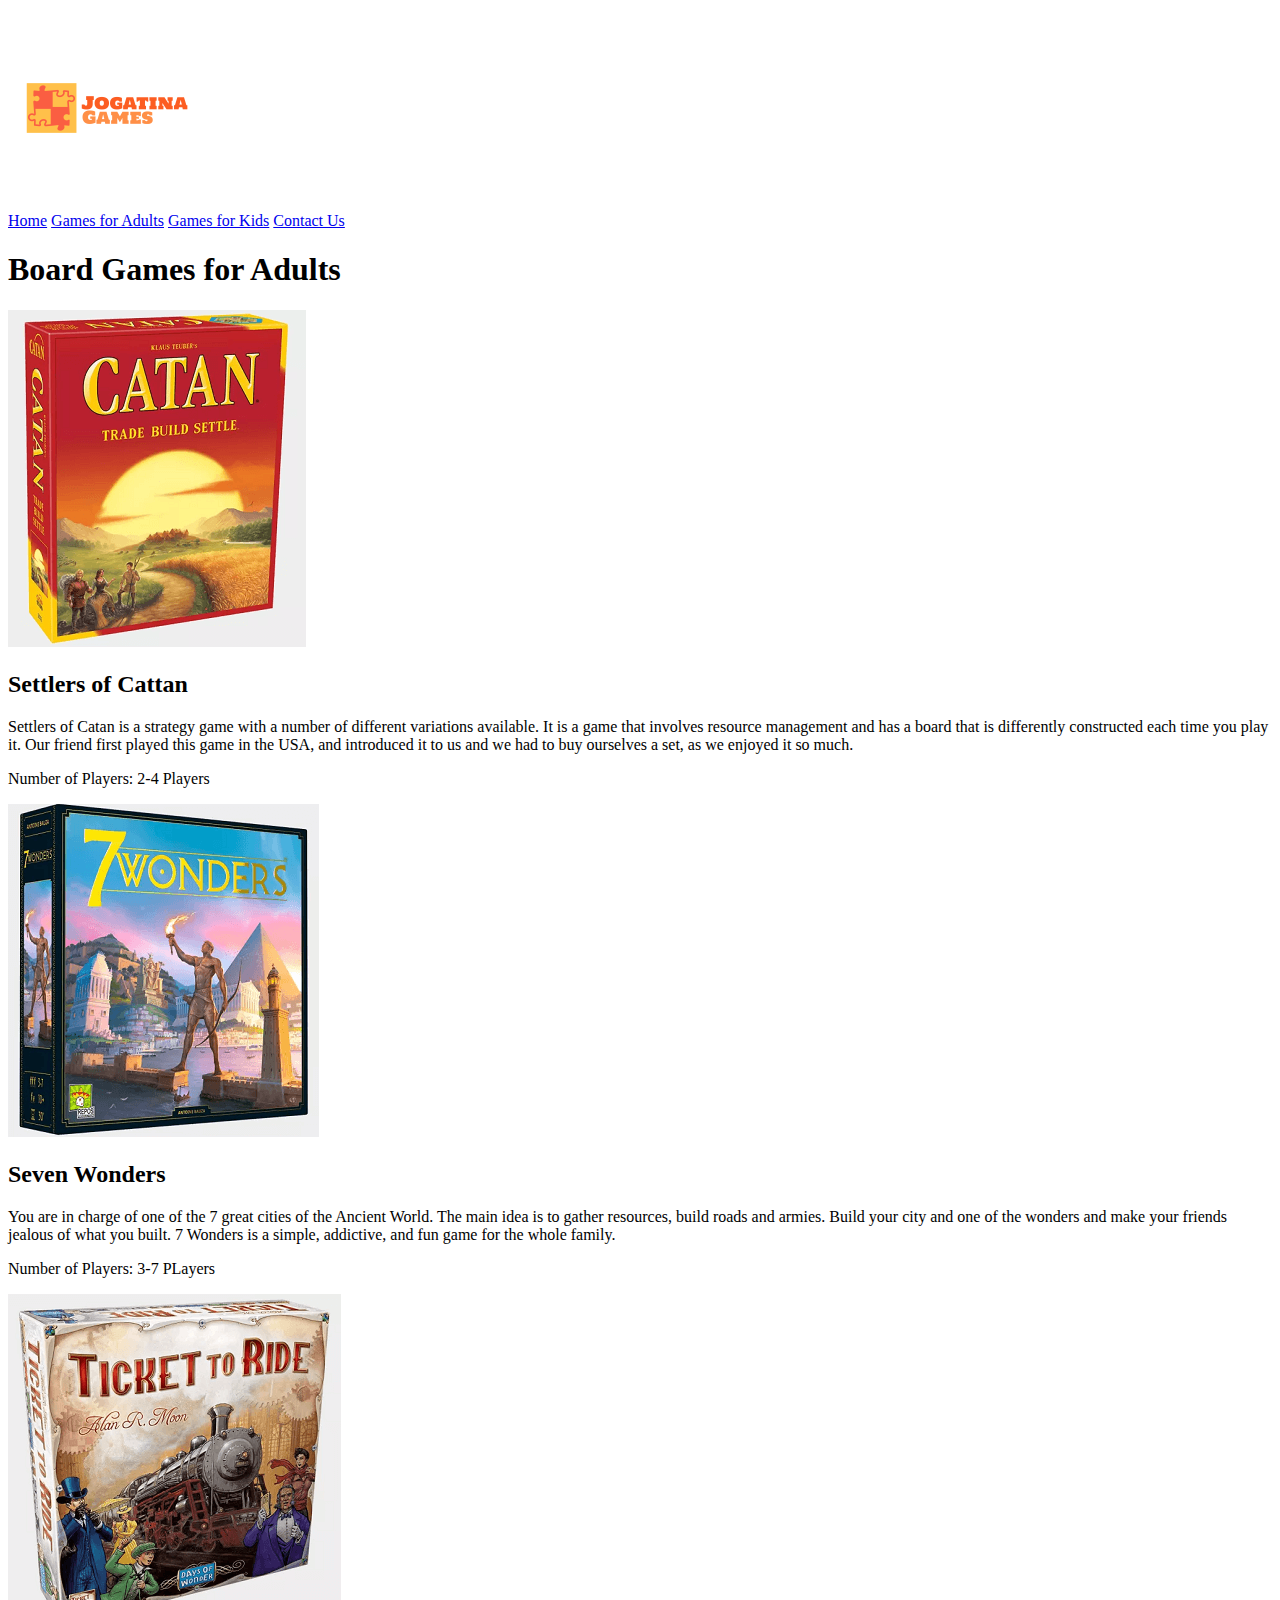
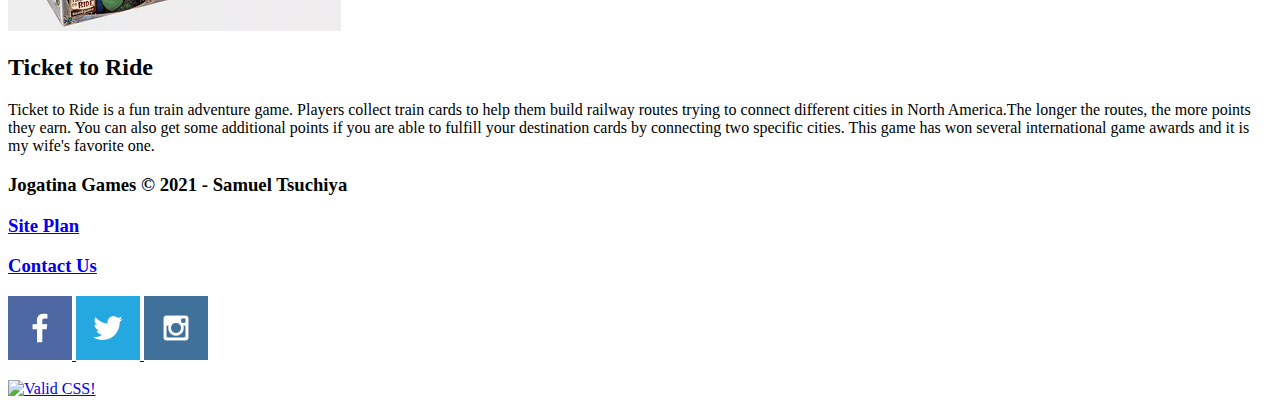
==== adultsgames.html @ c6856bd0 "html files" ====
<!DOCTYPE html>
<html lang="en">
<head>
    <link rel="stylesheet" href="styles/style.css">
    <meta charset="UTF-8">
    <meta http-equiv="X-UA-Compatible" content="IE=edge">
    <meta name="viewport" content="width=device-width, initial-scale=1.0">
    <title>Jogatina Games</title>
</head>
<body>
<div id="content"></div>
    <header>
        <div id="logo"></div>
        <a id="logo_link" href="index.html">
            <img class="logo" src="images/jogatinalogo.png" alt="Jogatina Logo">
        </a>
            <nav>
                <a href="index.html">Home</a>
                <a href="adultsgames.html">Games for Adults</a>
                <a href="kidsgames.html">Games for Kids</a>
                <a href="contactus.html">Contact Us</a>
            </nav>
    </header>
   
    <main class="adultgames-grid">
        <h1 class="adult-title">Board Games for Adults</h1>
        <img class="game1-img" src="images/catan.png" alt="catan">
        <div class="game1-text">
        <h2>Settlers of Cattan</h2>
        <p>Settlers of Catan is a strategy game with a number of different variations available. It is a game that 
            involves resource management and has a board that is differently constructed each time you play it. Our 
            friend first played this game in the USA, and introduced it to us and we had to buy ourselves a set, 
            as we enjoyed it so much.
        </p>
        <p>Number of Players: 2-4 Players
        </p>
        </div>

        <img class="game2-img" src="images/7wonders.png" alt="7 wonders">
        <div class="game2-text">
        <h2>Seven Wonders</h2>
        <p>You are in charge of one of the 7 great cities of the Ancient World. The main idea is to gather 
            resources, build roads and armies. Build your city and one of the wonders and make your friends 
            jealous of what you built. 7 Wonders is a simple, addictive, and fun game for the whole family. 
        </p>
        <p>Number of Players: 3-7 PLayers</p>
        </div>

        <img class="game3-img" src="images/tickettoride.png" alt="ticket to ride">
        <div class="game3-text">
        <h2>Ticket to Ride</h2>
        <p>Ticket to Ride is a fun train adventure game. Players collect train cards to help them build railway
        routes trying to connect different cities in North America.The longer the routes, the more points they earn.
        You can also get some additional points if you are able to fulfill your destination cards by connecting
        two specific cities. This game has won several international game awards and it is my wife's favorite one.
        </p>
        </div>
    </main>

    

        <footer>
            <h3>Jogatina Games &copy; 2021 - Samuel Tsuchiya</h3>
            <h3><a href="site-plan.html">Site Plan</a></h3>
            <h3><a href="contactus.html">Contact Us</a></h3>
            <div class="social">
                <a href="https://facebook.com" target='_blank'>
                    <img src="images/facebook.png" alt="fb icon">
                </a>
                <a href="https://twitter.com" target='_blank'>
                    <img src="images/twitter.png" alt="twitter icon">
                </a>
                <a href="https://instagram.com" target='_blank'>
                    <img src="images/instagram.png" alt="instagram icon">
                </a>
            </div>
            <p>
                <a href="http://jigsaw.w3.org/css-validator/check/referer">
                    <img style="border:0;width:88px;height:31px"
                        src="http://jigsaw.w3.org/css-validator/images/vcss"
                        alt="Valid CSS!" />
                </a>
            </p>
                 
        </footer>
    </body>
    </html>
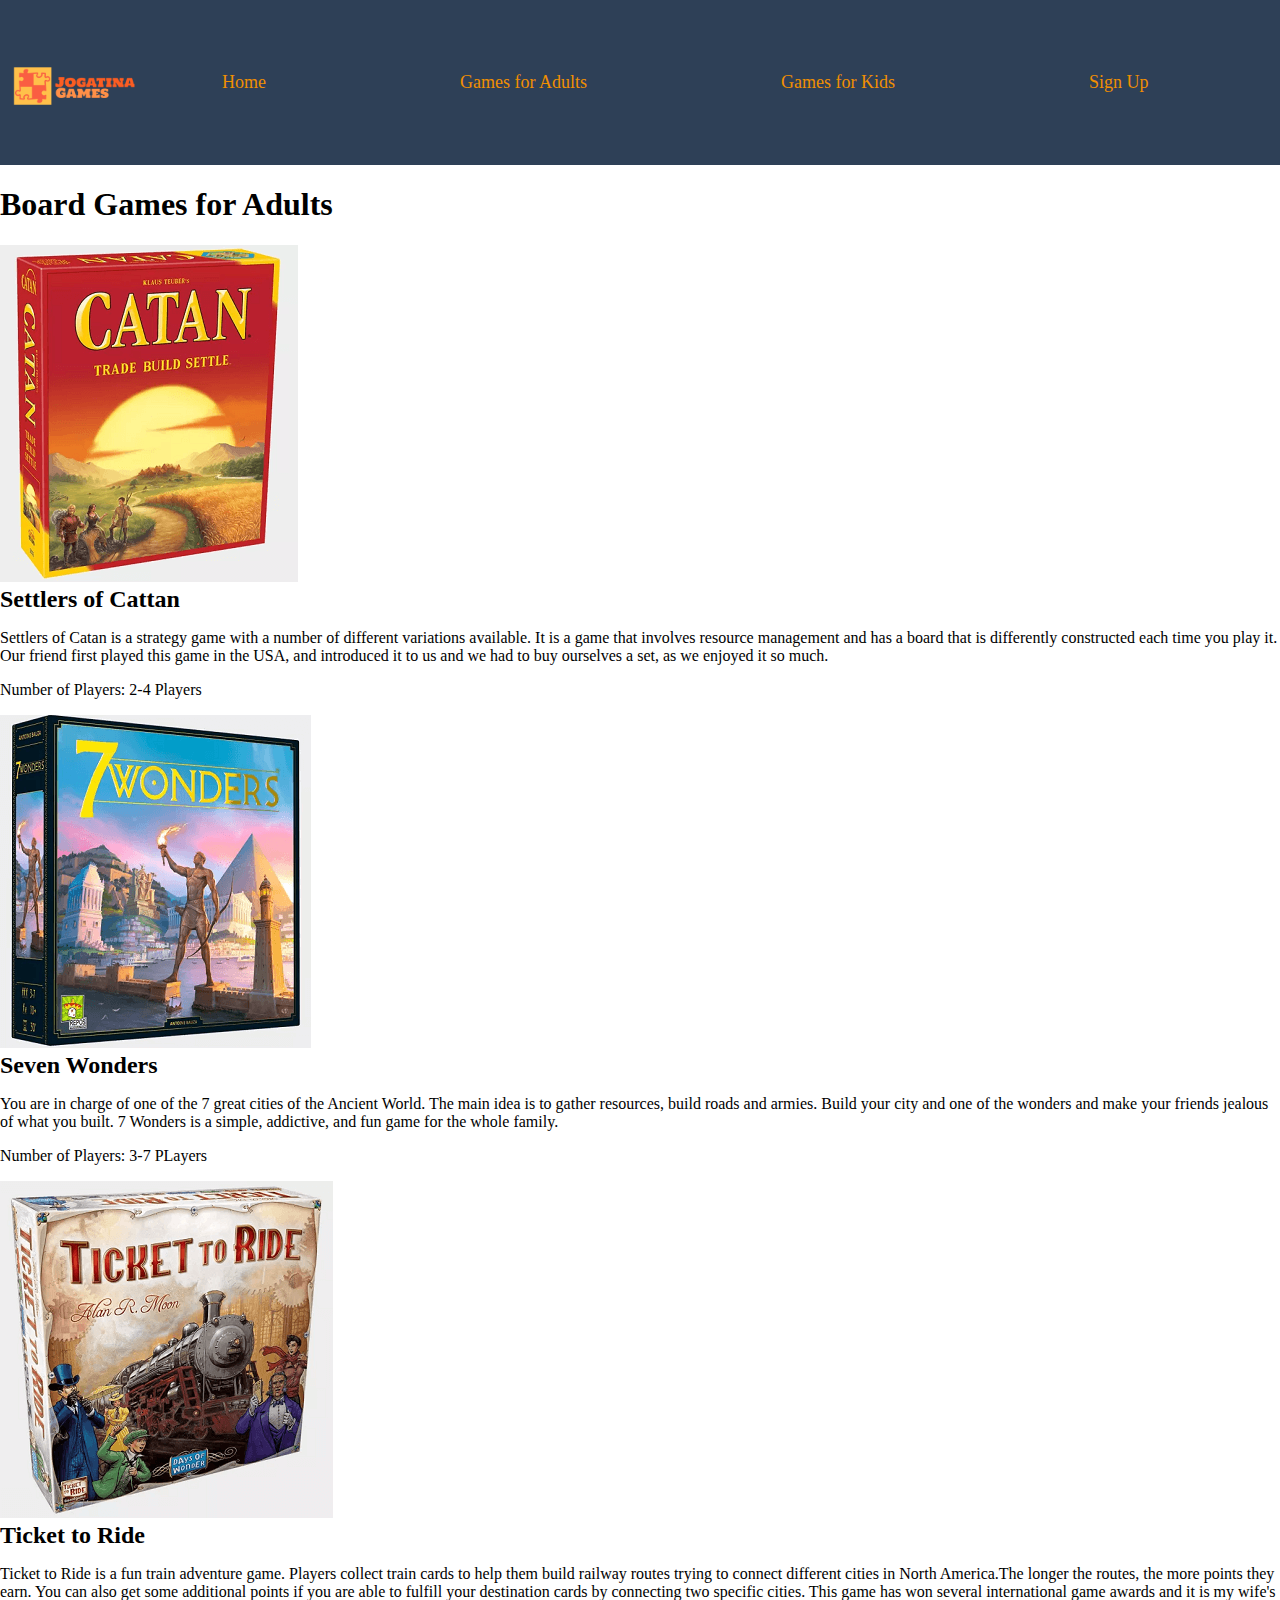
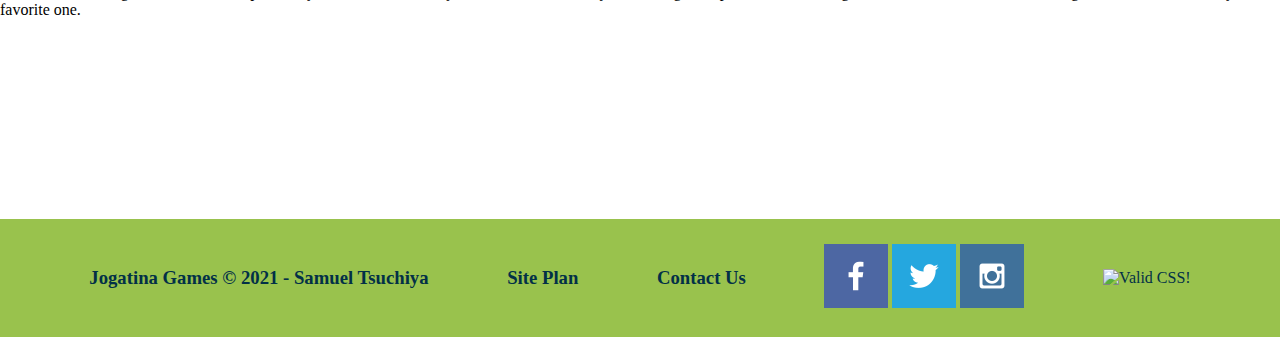
==== commit a225cbf4: "New Component Sign Up Page" ====
--- a/adultsgames.html
+++ b/adultsgames.html
@@ -5,7 +5,7 @@
     <meta charset="UTF-8">
     <meta http-equiv="X-UA-Compatible" content="IE=edge">
     <meta name="viewport" content="width=device-width, initial-scale=1.0">
-    <title>Jogatina Games</title>
+    <title>Jogatina Games - Adults</title>
 </head>
 <body>
 <div id="content"></div>
@@ -18,7 +18,7 @@
                 <a href="index.html">Home</a>
                 <a href="adultsgames.html">Games for Adults</a>
                 <a href="kidsgames.html">Games for Kids</a>
-                <a href="contactus.html">Contact Us</a>
+                <a href="signup.html">Sign Up</a>
             </nav>
     </header>
    
--- a/styles/style.css
+++ b/styles/style.css
@@ -0,0 +1,366 @@
+@import url('https://fonts.googleapis.com/css2?family=Fjalla+one=Lato,wght@1,300&display=swap');
+
+.logo {
+    width: 150px;
+}
+
+#logo_link {
+    padding-top: 10px;
+    justify-self: center;
+    align-self: center;
+}
+
+body{
+    background-color: white;
+    margin: 0;
+    padding: 0;
+
+}
+
+main section {
+    text-align: center;
+}
+main section img {
+    box-sizing: border-box ;
+}
+
+#background {
+    height: 725px;
+}
+
+#content {
+    max-width: 1600px;
+    margin: 0 auto;
+
+}
+
+header{
+    display: flex;
+    background-color: #2e4057;
+}
+
+nav a {
+    text-align: center;
+    color: #f18f01;
+    text-decoration: none;
+    font-family: 'Lato';
+    padding: 72px;
+    font-size: large;
+}
+
+nav a:hover {
+    color: #048BA8;
+}
+
+nav {
+    display: inline-flex;
+    justify-content: space-around;
+    position:relative;
+    gap: 50px;
+    
+}
+
+.home-title{
+    color: #F18F01;
+    font-size: 4em;
+    margin-top: 10px;
+
+}
+.home-grid h2{
+    font-family: 'Fjalla One';
+}
+
+.home-grid {
+    display: grid;
+    grid-template-columns: repeat(13, 1fr);
+
+}
+
+.card-img, .familygame {
+    width: 100%;
+}
+
+.card-img {
+    border: 10px #ffb703;
+    transition: transform .5s;
+    box-shadow: 5px 5px 10px #8ecae6;
+}
+.card-img:hover {
+    opacity: .6;
+    transform: scale(1.1);
+}
+
+.home-grid p{
+    font-family: "Fjalla One";
+}
+ 
+.family-card {
+    grid-column: 2/4;
+    grid-row: 2/3;
+}
+
+.friends-card {
+    grid-column: 5/7;
+    grid-row: 2/3;
+}
+.wingspan-card {
+    grid-column: 8/10;
+    grid-row: 2/3;
+}
+.boardfriends-card {
+    grid-column: 11/13;
+    grid-row: 2/3;
+}
+
+#hero-img {
+    width: 100%;
+    height: 70%
+}
+
+#hero {
+    display: grid;
+    grid-template-columns: 1fr 3fr 1fr;
+    margin-top: -80px;
+}
+#hero-box{
+    text-align: center;
+    grid-column: 1/4;
+    grid-row: 1/3;
+    z-index: -1;
+    margin-bottom: -100px;
+}
+#hero-msg, #hero-msg h4 {
+    text-align: center;
+    font-family: "Fjalla One" ;
+}
+
+#hero-msg {
+    grid-column: 2/3;
+    grid-row: 1/2;
+    margin-top: 100px;
+}
+
+h4 {
+    margin-top: 150px;
+    font-size: larger;
+}
+
+#hero-msg h4 {
+    color: white
+}
+
+.msg h2 p {
+    color: red;
+    font-family: 'Lato';
+
+}
+
+.msg {
+    background-color: #023047;
+    color: white;
+    font-family: "Lato";
+    font-size: .8em;
+    line-height: 1.5em;
+    padding: 35px;
+    margin-top: 300px;
+    grid-column: 6/10;
+    grid-row: 8/13;
+    box-shadow: 5px 5px 10px #8ecae6;
+}
+
+h1{
+    font-family: "Fjalla One";
+}
+h2{
+    margin: 0;
+}
+
+.familygame {
+    grid-column: 3/7;
+    grid-row: 7/11;
+    box-shadow: 5px 5px 10px #8ecae6;
+    margin-top: 200px;
+
+}
+
+footer {
+    background-color: #99C24D;
+    text-align: center;
+    padding: 25px 50px;
+    margin-top: 200px;
+    display: flex;
+    justify-content: space-around;
+    align-items: center;
+}
+
+footer h3 {
+    color: #023047;
+    font-family: 'Ubuntu';
+}
+
+footer a {
+    color: #023047;
+    text-decoration: none;
+}
+
+footer h3 a:hover {
+    color: #F18F01;
+    text-decoration: underline;
+}
+
+@media screen and (max-width: 900px) {
+    #hero, .home-grid {
+        display: block;
+        height: auto;
+    }
+    nav, footer {
+        flex-direction: column;
+    }
+    nav a {
+        display: block;
+        padding: 15px;
+    }
+    #hero {
+        margin-top: 0;
+    }
+    #hero-msg {
+        margin-top: 0;
+    }
+    #hero-msg h4 {
+        display: none;
+    }
+
+    .home-title {
+        font-size: 25px;
+        color: #6f7364;
+    }
+    .rivers-card, .camping-card, .rapids-card { 
+        margin: 50px auto;
+        width: 60%;
+    }
+    #background {
+        display: none;
+    }
+    .familygame, .msg {
+        width: 80%;
+        display: block;
+        margin: 0 auto;
+    }
+    footer {
+        margin-top: 25px;
+    }
+}
+
+/*Sign Up*/
+* {box-sizing: border-box}
+/* Full-width input fields */
+  input[type=text], input[type=password] {
+  width: 100%;
+  padding: 15px;
+  margin: 5px 0 22px 0;
+  display: inline-block;
+  border: none;
+  background: #f1f1f1;
+}
+
+/* Add a background color when the inputs get focus */
+input[type=text]:focus, input[type=password]:focus {
+  background-color: #ddd;
+  outline: none;
+}
+
+/* Set a style for all buttons */
+button {
+  background-color: #023047;
+  color: #f18f01;
+  padding: 14px 20px;
+  margin: 8px 0;
+  margin-top: 50px;
+  border: none;
+  cursor: pointer;
+  width: 100%;
+  opacity: 0.9;
+}
+
+button:hover {
+  opacity:1;
+}
+
+/* Extra styles for the cancel button */
+.cancelbtn {
+  padding: 14px 20px;
+    color: #023047;
+    background-color: #f18f01;
+}
+
+/* Float cancel and signup buttons and add an equal width */
+.cancelbtn, .signupbtn {
+  float: left;
+  width: 100%;
+}
+
+/* Add padding to container elements */
+.container {
+  padding: 16px;
+}
+
+/* The Modal (background) */
+.modal {
+  display: none; /* Hidden by default */
+  position: fixed; /* Stay in place */
+  z-index: 1; /* Sit on top */
+  left: 0;
+  top: 0;
+  width: 100%; /* Full width */
+  height: 100%; /* Full height */
+  overflow: auto; /* Enable scroll if needed */
+  background-color: #99C24D;
+  padding-top: 50px;
+}
+
+/* Modal Content/Box */
+.modal-content {
+  background-color: #fefefe;
+  margin: 5% auto 15% auto; /* 5% from the top, 15% from the bottom and centered */
+  border: 1px solid #888;
+  width: 80%; /* Could be more or less, depending on screen size */
+}
+
+/* Style the horizontal ruler */
+hr {
+  border: 1px solid #f1f1f1;
+  margin-bottom: 25px;
+}
+
+/* The Close Button (x) */
+.close {
+  position: absolute;
+  right: 35px;
+  top: 15px;
+  font-size: 40px;
+  font-weight: bold;
+  color: #f1f1f1;
+}
+
+.close:hover,
+.close:focus {
+  color: #f44336;
+  cursor: pointer;
+}
+
+/* Clear floats */
+.clearfix::after {
+  content: "";
+  clear: both;
+  display: table;
+}
+
+/* Change styles for cancel button and signup button on extra small screens */
+@media screen and (max-width: 300px) {
+  .cancelbtn, .signupbtn {
+    width: 100%;
+  }
+}
+
+/*Games for Adults*/
+
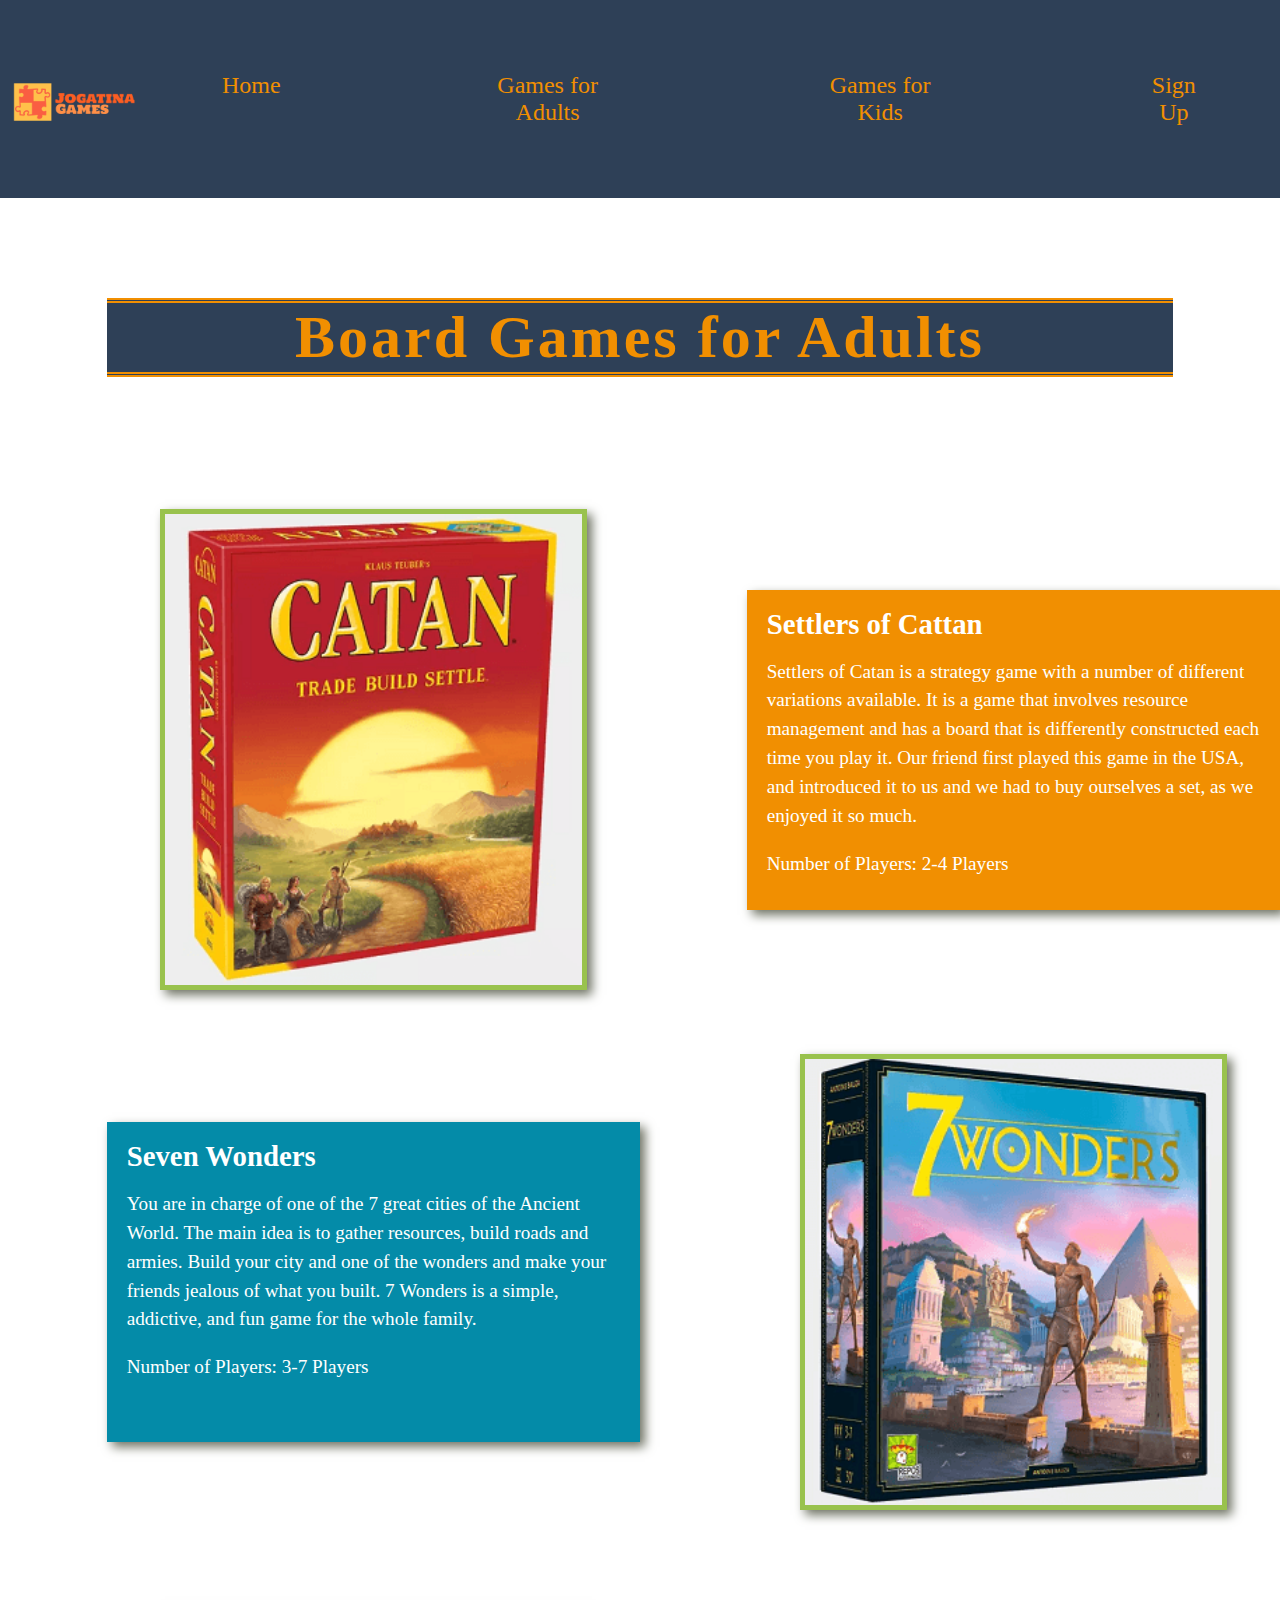
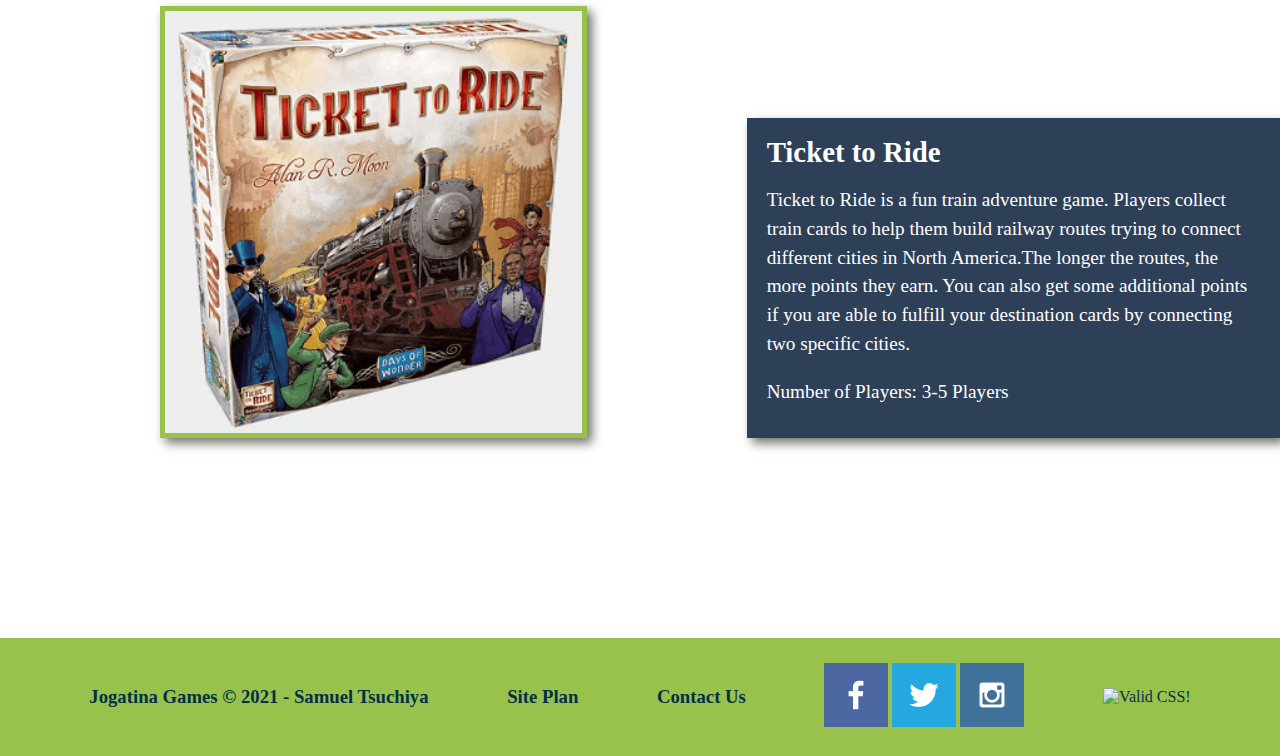
==== commit e03cb86b: "Changes Adults and Kids" ====
--- a/adultsgames.html
+++ b/adultsgames.html
@@ -21,7 +21,7 @@
                 <a href="signup.html">Sign Up</a>
             </nav>
     </header>
-   
+        
     <main class="adultgames-grid">
         <h1 class="adult-title">Board Games for Adults</h1>
         <img class="game1-img" src="images/catan.png" alt="catan">
@@ -43,7 +43,7 @@
             resources, build roads and armies. Build your city and one of the wonders and make your friends 
             jealous of what you built. 7 Wonders is a simple, addictive, and fun game for the whole family. 
         </p>
-        <p>Number of Players: 3-7 PLayers</p>
+        <p>Number of Players: 3-7 Players</p>
         </div>
 
         <img class="game3-img" src="images/tickettoride.png" alt="ticket to ride">
@@ -52,8 +52,9 @@
         <p>Ticket to Ride is a fun train adventure game. Players collect train cards to help them build railway
         routes trying to connect different cities in North America.The longer the routes, the more points they earn.
         You can also get some additional points if you are able to fulfill your destination cards by connecting
-        two specific cities. This game has won several international game awards and it is my wife's favorite one.
+        two specific cities.
         </p>
+        <p>Number of Players: 3-5 Players</p>
         </div>
     </main>
 
--- a/styles/style.css
+++ b/styles/style.css
@@ -45,7 +45,7 @@
     text-decoration: none;
     font-family: 'Lato';
     padding: 72px;
-    font-size: large;
+    font-size: 1.5em;
 }
 
 nav a:hover {
@@ -141,12 +141,12 @@
 }
 
 h4 {
-    margin-top: 150px;
-    font-size: larger;
+    margin-top: 250px;
+    font-size: x-large;
 }
 
 #hero-msg h4 {
-    color: white
+    color: white;
 }
 
 .msg h2 p {
@@ -159,7 +159,7 @@
     background-color: #023047;
     color: white;
     font-family: "Lato";
-    font-size: .8em;
+    font-size: 1.1em;
     line-height: 1.5em;
     padding: 35px;
     margin-top: 300px;
@@ -195,7 +195,7 @@
 
 footer h3 {
     color: #023047;
-    font-family: 'Ubuntu';
+    font-family: 'Lato';
 }
 
 footer a {
@@ -280,6 +280,7 @@
   cursor: pointer;
   width: 100%;
   opacity: 0.9;
+  font-size: larger;
 }
 
 button:hover {
@@ -364,3 +365,184 @@
 
 /*Games for Adults*/
 
+.active {
+    color: #d9c2a3;
+    background-color: black; 
+}
+.adultgames-grid{
+    display: grid;
+    grid-template-columns: 1fr 1fr 3fr 1fr 1fr 3fr 1fr 1fr;
+    justify-items: center;
+    grid-row-gap: 2em;
+    max-width: 1400px;
+    margin: 0 auto;
+}
+.adult-title {
+    font-family: 'Fjalla One';
+    font-size: 60px;
+    letter-spacing: 3px;
+    color: #f18f01;
+    margin: 100px 0;
+    border-top: 5px double;
+    border-bottom: 5px double;
+    grid-column: 2/8;
+    grid-row: 1/2;
+    justify-self: stretch;
+    text-align: center;
+    background-color: #2E4057;
+}
+.game1-img {
+  
+    border: 5px solid #99c24d;
+    grid-column: 2/5;
+    grid-row: 2/5;
+    width: 80%;
+    box-shadow: 5px 5px 10px #6f7364;
+}
+.game1-img:hover{
+    transform: scale(1.1);
+}
+
+.game1-text {
+    grid-column: 6/9;
+    grid-row: 3/4;
+    background-color: #f18f01;
+    
+}
+.game2-img {
+    border: 5px solid #99c24d;
+    grid-column: 6/9;
+    grid-row: 6/9;
+    width: 80%;
+    box-shadow: 5px 5px 10px #6f7364;
+}
+
+.game2-img:hover{
+    transform: scale(1.1);
+}
+
+.game2-text {
+    grid-column: 2/5;
+    grid-row: 7/8;
+    background-color: #048BA8;
+}
+
+.game3-img {
+    border: 5px solid #99c24d;
+    grid-column: 2/5;
+    grid-row: 11/13;
+    width: 80%;
+    box-shadow: 5px 5px 10px #6f7364;
+}
+
+.game3-img:hover{
+    transform: scale(1.1);
+}
+
+.game3-text {
+    grid-column: 6/9;
+    grid-row: 12/13;
+    background-color: #2E4057;
+}
+.game1-text, .game2-text, .game3-text {
+    color: white;
+    font-size: larger;
+    overflow: hidden; /* ADDED */
+    height: auto; /* ADDED */
+    height: 320px;
+    padding: 20px;
+    line-height: 1.5em;
+    box-shadow: 5px 5px 10px #6f7364;
+}
+
+/*Games for Kids*/
+
+.active {
+    color: #d9c2a3;
+    background-color: black; 
+}
+.kidsgames-grid{
+    display: grid;
+    grid-template-columns: 1fr 1fr 3fr 1fr 1fr 3fr 1fr 1fr;
+    justify-items: center;
+    grid-row-gap: 2em;
+    max-width: 1400px;
+    margin: 0 auto;
+}
+.kids-title {
+    font-family: 'Fjalla One';
+    font-size: 60px;
+    letter-spacing: 3px;
+    color: #f18f01;
+    margin: 100px 0;
+    border-top: 5px double;
+    border-bottom: 5px double;
+    grid-column: 2/8;
+    grid-row: 1/2;
+    justify-self: stretch;
+    text-align: center;
+    background-color: #2E4057;
+}
+.gamekids1-img {
+    border: 5px solid #99c24d;
+    grid-column: 2/5;
+    grid-row: 2/5;
+    width: 80%;
+    box-shadow: 5px 5px 10px #6f7364;
+}
+
+.gamekids1-img:hover{
+    transform: scale(1.1);
+}
+
+.gamekids1-text {
+    grid-column: 6/9;
+    grid-row: 3/4;
+    background-color: #f18f01;
+    
+}
+.kidsgame2-img {
+    border: 5px solid #99c24d;
+    grid-column: 6/9;
+    grid-row: 6/9;
+    width: 70%;
+    box-shadow: 5px 5px 10px #6f7364;
+}
+
+.kidsgame2-img:hover {
+    transform: scale(1.1);
+}
+
+.kidsgame2-text {
+    grid-column: 2/5;
+    grid-row: 7/8;
+    background-color: #048BA8;
+}
+
+.kidsgame3-img {
+    border: 5px solid #99c24d;
+    grid-column: 2/5;
+    grid-row: 11/13;
+    width: 80%;
+    box-shadow: 5px 5px 10px #6f7364;
+}
+
+.kidsgame3-img:hover {
+    transform: scale(1.1);
+}
+
+.kidsgame3-text {
+    grid-column: 6/9;
+    grid-row: 12/13;
+    background-color: #2E4057;
+}
+.gamekids1-text, .kidsgame2-text, .kidsgame3-text {
+    color: white;
+    font-size: larger;
+    overflow: hidden; /* ADDED */
+    height: auto; /* ADDED */
+    height: 320px;
+    padding: 20px;
+    line-height: 1.5em;
+    box-shadow: 5px 5px 10px #6f7364;
+}